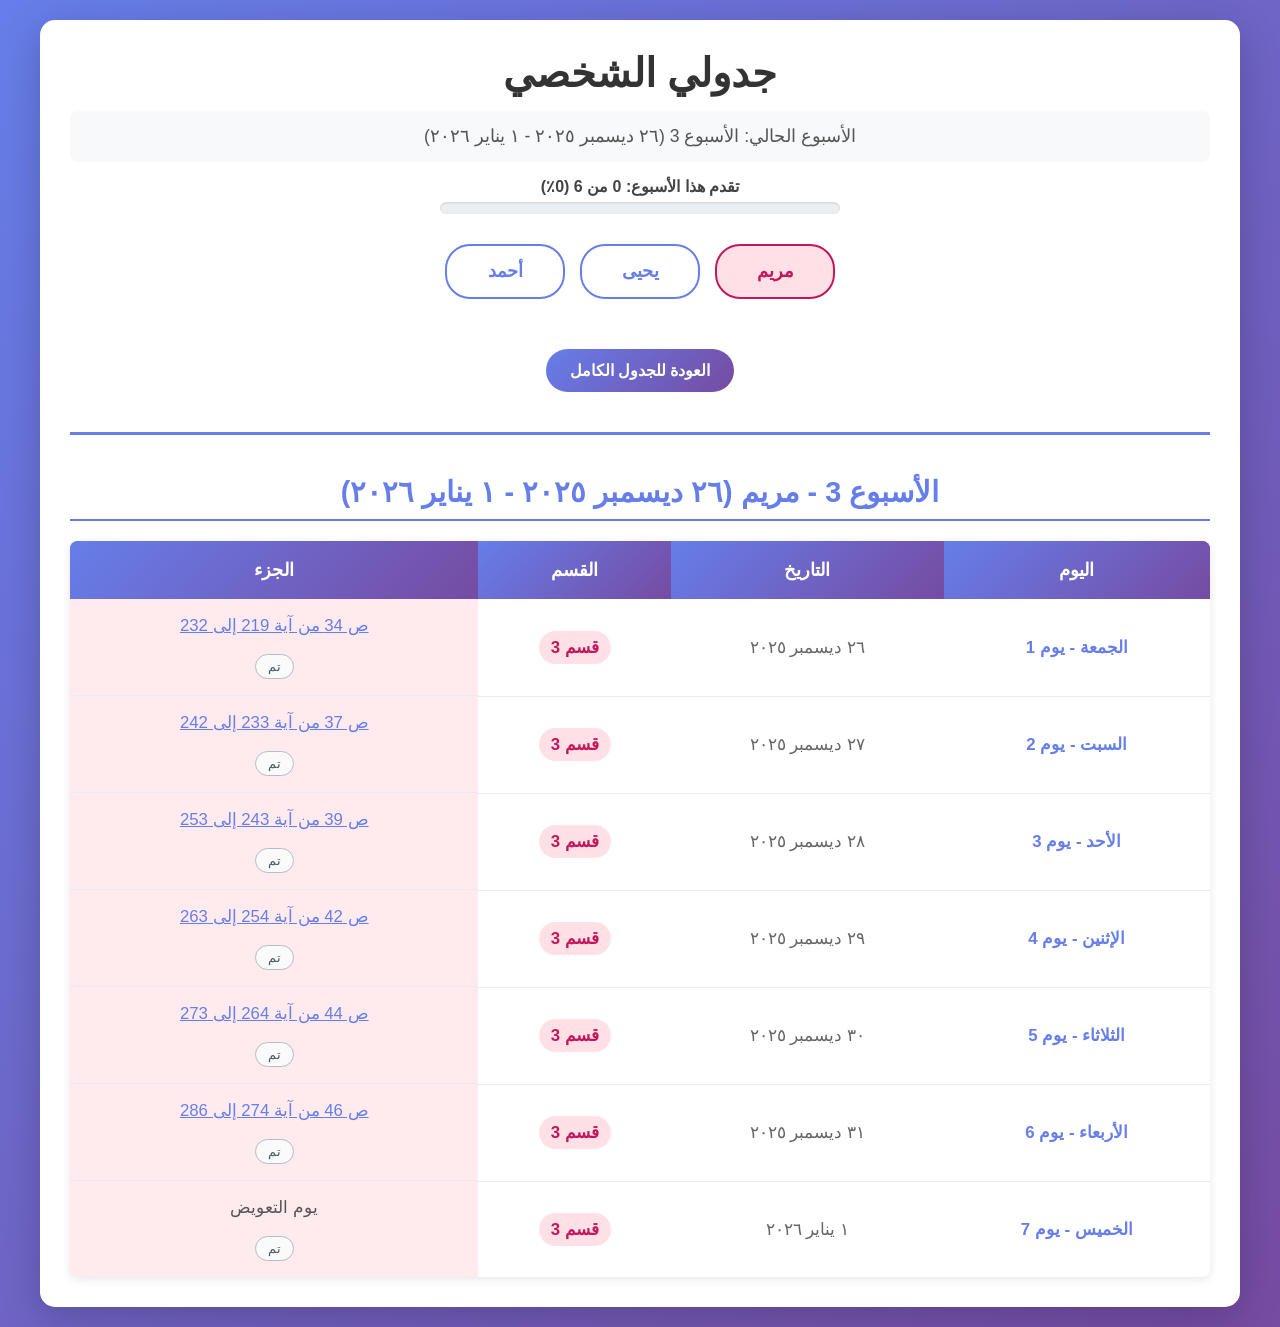
==== person.html @ 1f9d04a2 "Initial commit: Bakara reading schedule project" ====
<!DOCTYPE html>
<html lang="ar" dir="rtl">
<head>
    <meta charset="UTF-8">
    <meta name="viewport" content="width=device-width, initial-scale=1.0">
    <title>جدولي الشخصي - سورة البقرة</title>
    <link rel="stylesheet" href="styles.css">
</head>
<body>
    <div class="container">
        <header>
            <h1>جدولي الشخصي</h1>
            <div id="current-week-info" class="week-info"></div>
            <div id="person-progress" class="person-progress"></div>
            
            <div class="person-buttons">
                <button class="person-btn person-maryam-btn" data-person="مريم">مريم</button>
                <button class="person-btn person-yahya-btn" data-person="يحيى">يحيى</button>
                <button class="person-btn person-ahmed-btn" data-person="أحمد">أحمد</button>
            </div>
            
            <a href="index.html" class="nav-link">العودة للجدول الكامل</a>
        </header>

        <main>
            <div id="person-schedule-container" class="single-person-schedule"></div>
        </main>
    </div>

    <!-- Modal for part details -->
    <div id="part-modal" class="modal">
        <div class="modal-content">
            <span class="modal-close">&times;</span>
            <h2 id="modal-title"></h2>
            <div id="modal-body"></div>
        </div>
    </div>

    <script src="script.js"></script>
    <script src="person.js"></script>
</body>
</html>
---- styles.css ----
* {
    margin: 0;
    padding: 0;
    box-sizing: border-box;
}

body {
    font-family: 'Segoe UI', Tahoma, Geneva, Verdana, sans-serif;
    background: linear-gradient(135deg, #667eea 0%, #764ba2 100%);
    min-height: 100vh;
    padding: 20px;
    direction: rtl;
}

.container {
    max-width: 1200px;
    margin: 0 auto;
    background: white;
    border-radius: 15px;
    box-shadow: 0 10px 40px rgba(0, 0, 0, 0.2);
    padding: 30px;
}

header {
    text-align: center;
    margin-bottom: 40px;
    padding-bottom: 20px;
    border-bottom: 3px solid #667eea;
}

h1 {
    color: #333;
    font-size: 2.5em;
    margin-bottom: 15px;
}

.week-info {
    background: #f8f9fa;
    padding: 15px;
    border-radius: 8px;
    color: #555;
    font-size: 1.1em;
    margin-top: 15px;
}

#schedule-container {
    display: flex;
    flex-direction: column;
    gap: 30px;
}

.week-section {
    background: #f8f9fa;
    border-radius: 10px;
    padding: 25px;
    border: 2px solid #e9ecef;
}

.week-title {
    font-size: 1.8em;
    color: #667eea;
    margin-bottom: 20px;
    text-align: center;
    padding-bottom: 10px;
    border-bottom: 2px solid #667eea;
}

.schedule-table {
    width: 100%;
    border-collapse: collapse;
    background: white;
    border-radius: 8px;
    overflow: hidden;
    box-shadow: 0 2px 10px rgba(0, 0, 0, 0.1);
}

.schedule-table thead {
    background: linear-gradient(135deg, #667eea 0%, #764ba2 100%);
    color: white;
}

.schedule-table th {
    padding: 15px;
    text-align: center;
    font-weight: 600;
    font-size: 1.1em;
}

.schedule-table td {
    padding: 12px;
    text-align: center;
    border-bottom: 1px solid #e9ecef;
}

/* Day status colors (very soft backgrounds) */
td.day-past-incomplete {
    background-color: #FFEBEE; /* very light red */
}

td.day-today {
    background-color: #FFF9C4; /* very light yellow for today not completed */
}

td.day-future {
    background-color: #E3F2FD; /* very light blue */
}

td.day-complete {
    background-color: #E8F5E9; /* very light green for any completed day */
    border: 1px solid #C5E1A5;
}

.schedule-table tbody tr:hover {
    background: #f8f9fa;
}

.schedule-table tbody tr:last-child td {
    border-bottom: none;
}

.person-name {
    font-weight: 600;
    padding: 6px 12px;
    border-radius: 20px;
    display: inline-block;
}

.person-maryam {
    background: #ffe0e6;
    color: #c2185b;
}

.person-yahya {
    background: #e3f2fd;
    color: #1976d2;
}

.person-ahmed {
    background: #e8f5e9;
    color: #388e3c;
}

.day-number {
    font-weight: 700;
    color: #667eea;
    font-size: 1.1em;
}

.date-cell {
    color: #666;
    font-size: 0.95em;
}

.section-cell {
    font-weight: 600;
    color: #764ba2;
}

.part-cell {
    color: #555;
    font-size: 0.9em;
    display: flex;
    flex-direction: column;
    align-items: center;
    gap: 6px;
}

/* Row that holds badge + button on the same line */
.part-status-row {
    display: inline-flex;
    align-items: center;
    justify-content: center;
    gap: 8px;
    margin-top: 4px;
}

/* Completion button inside day cell */
.complete-btn {
    margin-top: 8px;
    padding: 4px 12px;
    font-size: 0.8em;
    border-radius: 999px;
    border: 1px solid #b0bec5;
    background-color: #fafafa;
    color: #455a64;
    display: inline-flex;
    align-items: center;
    gap: 6px;
    cursor: pointer;
    transition: background-color 0.2s, transform 0.1s, box-shadow 0.1s;
}

.complete-btn:hover {
    background-color: #eceff1;
    box-shadow: 0 1px 3px rgba(0, 0, 0, 0.12);
    transform: translateY(-1px);
}

.complete-btn:active {
    transform: translateY(0);
    box-shadow: none;
}

/* Completed state styling for button */
.complete-btn.complete-btn-done {
    background-color: #ffebee; /* light red to indicate cancel */
    border-color: #e57373;
    color: #b71c1c;
}

/* Clear success badge for completed days */
.day-complete-badge {
    font-size: 0.85em;
    color: #2e7d32;
    background-color: #e8f5e9;
    border-radius: 999px;
    padding: 2px 10px;
    font-weight: 600;
    display: inline-flex;
    align-items: center;
    gap: 4px;
}

.day-complete-badge::before {
    content: '✓';
    font-weight: 700;
}

.part-link {
    cursor: pointer;
    color: #667eea;
    text-decoration: underline;
    transition: color 0.3s;
}

.part-link:hover {
    color: #764ba2;
}

/* Modal styles */
.modal {
    display: none;
    position: fixed;
    z-index: 1000;
    left: 0;
    top: 0;
    width: 100%;
    height: 100%;
    background-color: rgba(0, 0, 0, 0.5);
    direction: rtl;
}

.modal-content {
    background-color: white;
    margin: 5% auto;
    padding: 30px;
    border-radius: 15px;
    width: 90%;
    max-width: 600px;
    box-shadow: 0 10px 40px rgba(0, 0, 0, 0.3);
    position: relative;
}

.modal-close {
    color: #aaa;
    float: left;
    font-size: 28px;
    font-weight: bold;
    cursor: pointer;
    position: absolute;
    left: 20px;
    top: 15px;
}

.modal-close:hover,
.modal-close:focus {
    color: #000;
}

#modal-title {
    color: #667eea;
    margin-bottom: 20px;
    text-align: center;
}

#modal-body {
    line-height: 1.8;
    color: #333;
}

.modal-detail-item {
    margin: 15px 0;
    padding: 10px;
    background: #f8f9fa;
    border-radius: 8px;
    border-right: 4px solid #667eea;
}

.modal-detail-label {
    font-weight: 600;
    color: #764ba2;
    margin-left: 10px;
}

.modal-detail-value {
    color: #555;
}

/* Navigation link */
.nav-link {
    display: inline-block;
    margin: 20px 0;
    padding: 12px 24px;
    background: linear-gradient(135deg, #667eea 0%, #764ba2 100%);
    color: white;
    text-decoration: none;
    border-radius: 25px;
    font-weight: 600;
    transition: transform 0.2s, box-shadow 0.2s;
    text-align: center;
}

.nav-link:hover {
    transform: translateY(-2px);
    box-shadow: 0 5px 15px rgba(102, 126, 234, 0.4);
}

/* Person selection buttons */
.person-buttons {
    display: flex;
    gap: 15px;
    justify-content: center;
    flex-wrap: wrap;
    margin: 30px 0;
}

.person-btn {
    padding: 15px 30px;
    border: 2px solid #667eea;
    background: white;
    color: #667eea;
    border-radius: 25px;
    font-size: 1.1em;
    font-weight: 600;
    cursor: pointer;
    transition: all 0.3s;
    min-width: 120px;
}

.person-btn:hover {
    background: #f8f9fa;
    transform: translateY(-2px);
    box-shadow: 0 4px 12px rgba(102, 126, 234, 0.2);
}

.person-btn.active {
    background: linear-gradient(135deg, #667eea 0%, #764ba2 100%);
    color: white;
    border-color: #764ba2;
}

.person-btn.person-maryam-btn.active {
    background: #ffe0e6;
    color: #c2185b;
    border-color: #c2185b;
}

.person-btn.person-yahya-btn.active {
    background: #e3f2fd;
    color: #1976d2;
    border-color: #1976d2;
}

.person-btn.person-ahmed-btn.active {
    background: #e8f5e9;
    color: #388e3c;
    border-color: #388e3c;
}

/* Single person schedule */
.single-person-schedule {
    margin-top: 20px;
}

.single-person-schedule .schedule-table {
    font-size: 1em;
}

.single-person-schedule .schedule-table th {
    background: linear-gradient(135deg, #667eea 0%, #764ba2 100%);
    padding: 18px;
    font-size: 1.15em;
}

.single-person-schedule .schedule-table td {
    padding: 16px;
    font-size: 1.05em;
}

/* Person week progress bar */
.person-progress {
    margin-top: 15px;
    text-align: center;
}

.person-progress-text {
    font-weight: 600;
    color: #444;
    margin-bottom: 6px;
}

.progress-bar {
    width: 100%;
    max-width: 400px;
    height: 12px;
    border-radius: 999px;
    background: #eceff1;
    margin: 0 auto;
    overflow: hidden;
    box-shadow: inset 0 1px 3px rgba(0,0,0,0.12);
}

.progress-bar-fill {
    height: 100%;
    width: 0;
    background: linear-gradient(90deg, #81c784, #4caf50);
    transition: width 0.3s ease;
}

@media (max-width: 768px) {
    body {
        padding: 10px;
    }

    .container {
        padding: 15px;
        border-radius: 10px;
    }

    h1 {
        font-size: 1.5em;
        margin-bottom: 10px;
    }

    .week-info {
        font-size: 0.95em;
        padding: 12px;
        margin-bottom: 15px;
    }

    .week-section {
        padding: 15px;
        margin-bottom: 20px;
    }

    .week-title {
        font-size: 1.3em;
        margin-bottom: 15px;
    }

    .schedule-table {
        font-size: 0.85em;
        display: block;
        width: 100%;
    }

    .schedule-table thead {
        display: none;
    }

    .schedule-table tbody {
        display: block;
        width: 100%;
    }

    .schedule-table tr {
        display: block;
        margin-bottom: 15px;
        border: 2px solid #e9ecef;
        border-radius: 12px;
        overflow: hidden;
        background: white;
        box-shadow: 0 2px 8px rgba(0, 0, 0, 0.1);
    }

    .schedule-table tr:nth-child(odd) {
        background: #f8f9fa;
    }

    .schedule-table tr:nth-child(even) {
        background: white;
    }

    .schedule-table td {
        display: block;
        width: 100%;
        padding: 12px 15px;
        text-align: right;
        border-bottom: 1px solid #e9ecef;
        position: relative;
        padding-right: 40%;
    }

    .schedule-table td:last-child {
        border-bottom: none;
    }

    .schedule-table td:before {
        content: attr(data-label);
        position: absolute;
        right: 15px;
        top: 50%;
        transform: translateY(-50%);
        font-weight: 700;
        color: #667eea;
        font-size: 0.9em;
        width: 35%;
        text-align: right;
    }

    .schedule-table td .person-name,
    .schedule-table td .section-cell,
    .schedule-table td .part-cell {
        text-align: right;
        margin-right: 0;
    }

    .person-buttons {
        flex-direction: column;
        gap: 10px;
        margin: 20px 0;
    }

    .person-btn {
        width: 100%;
        padding: 12px 20px;
        font-size: 1em;
    }

    .nav-link {
        width: 100%;
        text-align: center;
        padding: 10px 20px;
        font-size: 0.95em;
        margin: 15px 0;
    }

    .modal-content {
        width: 95%;
        margin: 5% auto;
        padding: 20px;
        max-height: 90vh;
        overflow-y: auto;
    }

    .single-person-schedule .schedule-table {
        font-size: 0.9em;
    }

    .single-person-schedule .schedule-table tr {
        background: #f8f9fa;
    }

    .single-person-schedule .schedule-table tr:nth-child(odd) {
        background: #f0f4ff;
    }

    .single-person-schedule .schedule-table tr:nth-child(even) {
        background: #f8f9fa;
    }

    .single-person-schedule .schedule-table td {
        padding: 14px 15px;
        padding-right: 40%;
    }
}

@media (max-width: 480px) {
    h1 {
        font-size: 1.3em;
    }

    .week-title {
        font-size: 1.1em;
    }

    .schedule-table {
        font-size: 0.7em;
    }

    .person-name {
        font-size: 0.9em;
        padding: 4px 8px;
    }
}
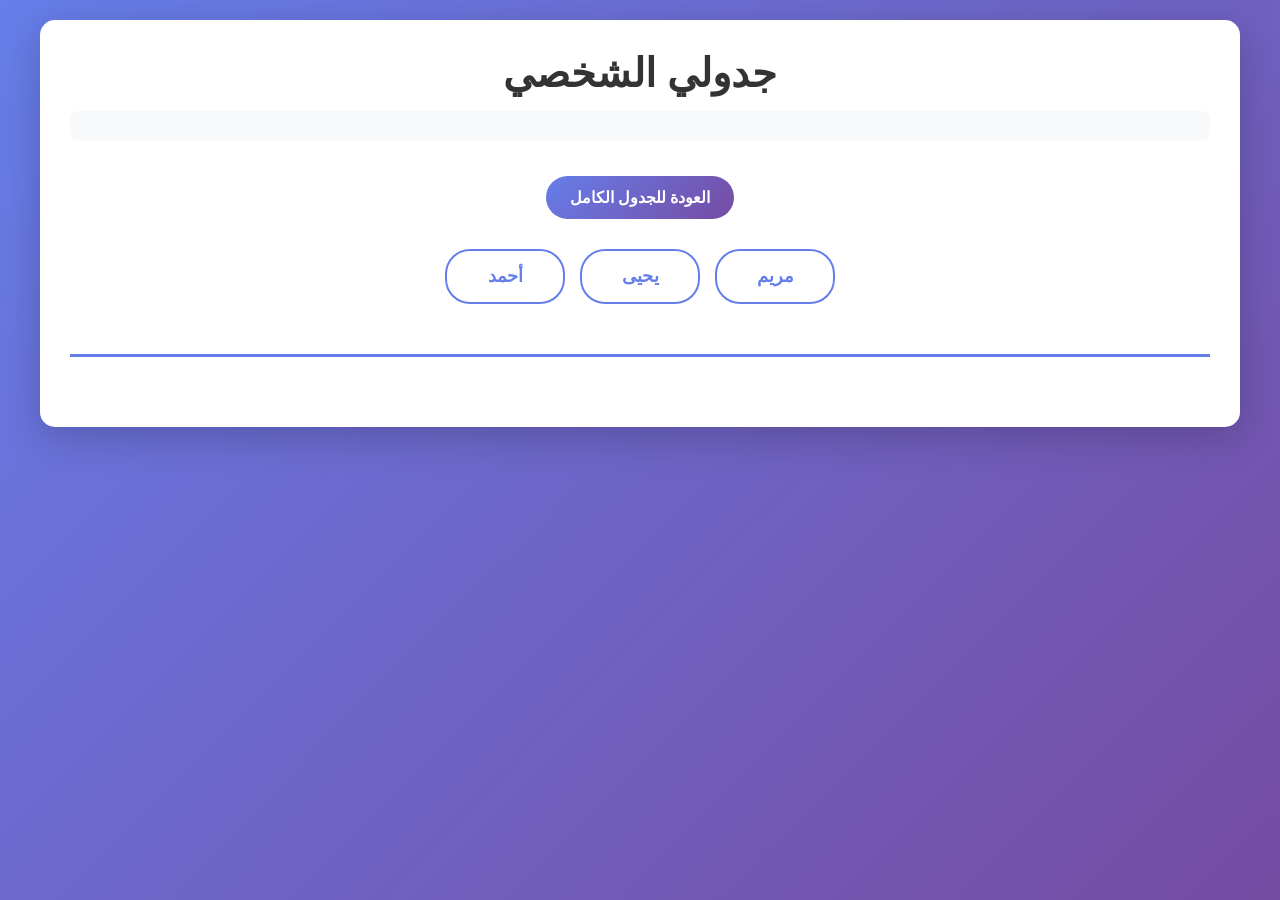
==== commit 3d35ee2a: "إضافة فيتشر التنقل بين الأسابيع: أزرار السابق/اللاحق في سطر منفصل + إخفاء الأزرار بدل حذفها" ====
--- a/person.html
+++ b/person.html
@@ -4,7 +4,7 @@
     <meta charset="UTF-8">
     <meta name="viewport" content="width=device-width, initial-scale=1.0">
     <title>جدولي الشخصي - سورة البقرة</title>
-    <link rel="stylesheet" href="styles.css">
+    <link rel="stylesheet" href="assets/css/styles.css">
 </head>
 <body>
     <div class="container">
@@ -12,14 +12,16 @@
             <h1>جدولي الشخصي</h1>
             <div id="current-week-info" class="week-info"></div>
             <div id="person-progress" class="person-progress"></div>
+            <div id="week-navigation-container-person" class="week-navigation"></div>
+            <div class="header-actions-row">
+                <a href="index.html" class="nav-link">العودة للجدول الكامل</a>
+            </div>
             
             <div class="person-buttons">
                 <button class="person-btn person-maryam-btn" data-person="مريم">مريم</button>
                 <button class="person-btn person-yahya-btn" data-person="يحيى">يحيى</button>
                 <button class="person-btn person-ahmed-btn" data-person="أحمد">أحمد</button>
             </div>
-            
-            <a href="index.html" class="nav-link">العودة للجدول الكامل</a>
         </header>
 
         <main>
@@ -36,8 +38,8 @@
         </div>
     </div>
 
-    <script src="script.js"></script>
-    <script src="person.js"></script>
+    <script src="assets/js/script.js"></script>
+    <script src="assets/js/person.js"></script>
 </body>
 </html>
 
--- a/assets/css/styles.css
+++ b/assets/css/styles.css
@@ -0,0 +1,720 @@
+* {
+    margin: 0;
+    padding: 0;
+    box-sizing: border-box;
+}
+
+body {
+    font-family: 'Segoe UI', Tahoma, Geneva, Verdana, sans-serif;
+    background: linear-gradient(135deg, #667eea 0%, #764ba2 100%);
+    min-height: 100vh;
+    padding: 20px;
+    direction: rtl;
+}
+
+.container {
+    max-width: 1200px;
+    margin: 0 auto;
+    background: white;
+    border-radius: 15px;
+    box-shadow: 0 10px 40px rgba(0, 0, 0, 0.2);
+    padding: 30px;
+}
+
+header {
+    text-align: center;
+    margin-bottom: 40px;
+    padding-bottom: 20px;
+    border-bottom: 3px solid #667eea;
+}
+
+h1 {
+    color: #333;
+    font-size: 2.5em;
+    margin-bottom: 15px;
+}
+
+.week-info {
+    background: #f8f9fa;
+    padding: 15px;
+    border-radius: 8px;
+    color: #555;
+    font-size: 1.1em;
+    margin-top: 15px;
+}
+
+#schedule-container {
+    display: flex;
+    flex-direction: column;
+    gap: 30px;
+}
+
+.week-section {
+    background: #f8f9fa;
+    border-radius: 10px;
+    padding: 25px;
+    border: 2px solid #e9ecef;
+}
+
+.week-title {
+    font-size: 1.8em;
+    color: #667eea;
+    margin-bottom: 20px;
+    text-align: center;
+    padding-bottom: 10px;
+    border-bottom: 2px solid #667eea;
+}
+
+.schedule-table {
+    width: 100%;
+    border-collapse: collapse;
+    background: white;
+    border-radius: 8px;
+    overflow: hidden;
+    box-shadow: 0 2px 10px rgba(0, 0, 0, 0.1);
+}
+
+.schedule-table thead {
+    background: linear-gradient(135deg, #667eea 0%, #764ba2 100%);
+    color: white;
+}
+
+.schedule-table th {
+    padding: 15px;
+    text-align: center;
+    font-weight: 600;
+    font-size: 1.1em;
+}
+
+.schedule-table td {
+    padding: 12px;
+    text-align: center;
+    border-bottom: 1px solid #e9ecef;
+}
+
+/* Day status colors (very soft backgrounds) */
+td.day-past-incomplete {
+    background-color: #FFEBEE; /* very light red */
+}
+
+td.day-today {
+    background-color: #FFF9C4; /* very light yellow for today not completed */
+}
+
+td.day-future {
+    background-color: #E3F2FD; /* very light blue */
+}
+
+td.day-complete {
+    background-color: #E8F5E9; /* very light green for any completed day */
+    border: 1px solid #C5E1A5;
+}
+
+td.day-compensation-warning {
+    background-color: #FFF9C4; /* very light yellow for compensation day when some days are incomplete */
+    border: 1px solid #FDD835;
+}
+
+.schedule-table tbody tr:hover {
+    background: #f8f9fa;
+}
+
+.schedule-table tbody tr:last-child td {
+    border-bottom: none;
+}
+
+.person-name {
+    font-weight: 600;
+    padding: 6px 12px;
+    border-radius: 20px;
+    display: inline-block;
+}
+
+.person-maryam {
+    background: #ffe0e6;
+    color: #c2185b;
+}
+
+.person-yahya {
+    background: #e3f2fd;
+    color: #1976d2;
+}
+
+.person-ahmed {
+    background: #e8f5e9;
+    color: #388e3c;
+}
+
+.day-number {
+    font-weight: 700;
+    color: #667eea;
+    font-size: 1.1em;
+}
+
+.date-cell {
+    color: #666;
+    font-size: 0.95em;
+}
+
+.section-cell {
+    font-weight: 600;
+    color: #764ba2;
+}
+
+.part-cell {
+    color: #555;
+    font-size: 0.9em;
+    display: flex;
+    flex-direction: column;
+    align-items: center;
+    gap: 6px;
+}
+
+/* Row that holds badge + button on the same line */
+.part-status-row {
+    display: inline-flex;
+    align-items: center;
+    justify-content: center;
+    gap: 8px;
+    margin-top: 4px;
+}
+
+/* Completion button inside day cell */
+.complete-btn {
+    margin-top: 8px;
+    padding: 4px 12px;
+    font-size: 0.8em;
+    border-radius: 999px;
+    border: 1px solid #b0bec5;
+    background-color: #fafafa;
+    color: #455a64;
+    display: inline-flex;
+    align-items: center;
+    gap: 6px;
+    cursor: pointer;
+    transition: background-color 0.2s, transform 0.1s, box-shadow 0.1s;
+}
+
+.complete-btn:hover {
+    background-color: #eceff1;
+    box-shadow: 0 1px 3px rgba(0, 0, 0, 0.12);
+    transform: translateY(-1px);
+}
+
+.complete-btn:active {
+    transform: translateY(0);
+    box-shadow: none;
+}
+
+/* Completed state styling for button */
+.complete-btn.complete-btn-done {
+    background-color: #ffebee; /* light red to indicate cancel */
+    border-color: #e57373;
+    color: #b71c1c;
+}
+
+/* Clear success badge for completed days */
+.day-complete-badge {
+    font-size: 0.85em;
+    color: #2e7d32;
+    background-color: #e8f5e9;
+    border-radius: 999px;
+    padding: 2px 10px;
+    font-weight: 600;
+    display: inline-flex;
+    align-items: center;
+    gap: 4px;
+}
+
+.day-complete-badge::before {
+    content: '✓';
+    font-weight: 700;
+}
+
+.part-link {
+    cursor: pointer;
+    color: #667eea;
+    text-decoration: underline;
+    transition: color 0.3s;
+}
+
+.part-link:hover {
+    color: #764ba2;
+}
+
+/* Modal styles */
+.modal {
+    display: none;
+    position: fixed;
+    z-index: 1000;
+    left: 0;
+    top: 0;
+    width: 100%;
+    height: 100%;
+    background-color: rgba(0, 0, 0, 0.5);
+    direction: rtl;
+}
+
+.modal-content {
+    background-color: white;
+    margin: 5% auto;
+    padding: 30px;
+    border-radius: 15px;
+    width: 90%;
+    max-width: 600px;
+    box-shadow: 0 10px 40px rgba(0, 0, 0, 0.3);
+    position: relative;
+}
+
+.modal-close {
+    color: #aaa;
+    float: left;
+    font-size: 28px;
+    font-weight: bold;
+    cursor: pointer;
+    position: absolute;
+    left: 20px;
+    top: 15px;
+}
+
+.modal-close:hover,
+.modal-close:focus {
+    color: #000;
+}
+
+#modal-title {
+    color: #667eea;
+    margin-bottom: 20px;
+    text-align: center;
+}
+
+#modal-body {
+    line-height: 1.8;
+    color: #333;
+}
+
+.modal-detail-item {
+    margin: 15px 0;
+    padding: 10px;
+    background: #f8f9fa;
+    border-radius: 8px;
+    border-right: 4px solid #667eea;
+}
+
+.modal-detail-label {
+    font-weight: 600;
+    color: #764ba2;
+    margin-left: 10px;
+}
+
+.modal-detail-value {
+    color: #555;
+}
+
+/* Navigation link */
+.nav-link {
+    display: inline-block;
+    margin: 20px 0;
+    padding: 12px 24px;
+    background: linear-gradient(135deg, #667eea 0%, #764ba2 100%);
+    color: white;
+    text-decoration: none;
+    border-radius: 25px;
+    font-weight: 600;
+    transition: opacity 0.2s; /* Reduced animation */
+    text-align: center;
+}
+
+/* Week navigation buttons - separate row above nav-link */
+.week-navigation {
+    display: flex;
+    align-items: center;
+    justify-content: space-between;
+    width: 100%;
+    margin-top: 20px;
+    margin-bottom: 15px;
+    gap: 15px;
+    flex-wrap: wrap; /* Allow wrapping on small screens */
+}
+
+/* Header actions row - contains only nav-link */
+.header-actions-row {
+    display: flex;
+    justify-content: center;
+    align-items: center;
+    margin-top: 10px;
+    margin-bottom: 15px;
+    width: 100%;
+}
+
+/* Nav link - centered */
+.header-actions-row .nav-link {
+    margin: 0;
+}
+
+/* Week navigation buttons */
+.week-nav-btn {
+    padding: 10px 20px;
+    border: 2px solid #667eea;
+    background: white;
+    color: #667eea;
+    border-radius: 20px;
+    font-size: 0.95em;
+    font-weight: 600;
+    cursor: pointer;
+    transition: all 0.3s;
+    white-space: nowrap;
+}
+
+.week-nav-btn:hover:not(:disabled) {
+    background: #667eea;
+    color: white;
+    transform: translateY(-2px);
+    box-shadow: 0 4px 12px rgba(102, 126, 234, 0.3);
+}
+
+.week-nav-btn:disabled {
+    opacity: 0.4;
+    cursor: not-allowed;
+}
+
+.week-nav-prev {
+    /* Previous button - on left in RTL */
+    order: 2; /* In RTL, higher order = left side */
+}
+
+.week-nav-next {
+    /* Next button - on right in RTL */
+    order: 1; /* In RTL, lower order = right side */
+}
+
+/* Hidden button - invisible but takes space for space-between */
+.week-nav-btn.hidden {
+    visibility: hidden;
+    pointer-events: none;
+}
+
+.nav-link:hover {
+    /* Reduced animation - just slight color change */
+    opacity: 0.9;
+}
+
+/* Person selection buttons */
+.person-buttons {
+    display: flex;
+    gap: 15px;
+    justify-content: center;
+    flex-wrap: wrap;
+    margin: 30px 0;
+}
+
+.person-btn {
+    padding: 15px 30px;
+    border: 2px solid #667eea;
+    background: white;
+    color: #667eea;
+    border-radius: 25px;
+    font-size: 1.1em;
+    font-weight: 600;
+    cursor: pointer;
+    transition: all 0.3s;
+    min-width: 120px;
+}
+
+.person-btn:hover {
+    background: #f8f9fa;
+    transform: translateY(-2px);
+    box-shadow: 0 4px 12px rgba(102, 126, 234, 0.2);
+}
+
+.person-btn.active {
+    background: linear-gradient(135deg, #667eea 0%, #764ba2 100%);
+    color: white;
+    border-color: #764ba2;
+}
+
+.person-btn.person-maryam-btn.active {
+    background: #ffe0e6;
+    color: #c2185b;
+    border-color: #c2185b;
+}
+
+.person-btn.person-yahya-btn.active {
+    background: #e3f2fd;
+    color: #1976d2;
+    border-color: #1976d2;
+}
+
+.person-btn.person-ahmed-btn.active {
+    background: #e8f5e9;
+    color: #388e3c;
+    border-color: #388e3c;
+}
+
+/* Single person schedule */
+.single-person-schedule {
+    margin-top: 20px;
+}
+
+.single-person-schedule .schedule-table {
+    font-size: 1em;
+}
+
+.single-person-schedule .schedule-table th {
+    background: linear-gradient(135deg, #667eea 0%, #764ba2 100%);
+    padding: 18px;
+    font-size: 1.15em;
+}
+
+.single-person-schedule .schedule-table td {
+    padding: 16px;
+    font-size: 1.05em;
+}
+
+/* Person week progress bar */
+.person-progress,
+.week-progress {
+    margin-top: 15px;
+    text-align: center;
+}
+
+.person-progress-text,
+.week-progress-text {
+    font-weight: 600;
+    color: #444;
+    margin-bottom: 6px;
+}
+
+.progress-bar {
+    width: 100%;
+    max-width: 400px;
+    height: 12px;
+    border-radius: 999px;
+    background: #eceff1;
+    margin: 0 auto;
+    overflow: hidden;
+    box-shadow: inset 0 1px 3px rgba(0,0,0,0.12);
+}
+
+.progress-bar-fill {
+    height: 100%;
+    width: 0;
+    background: linear-gradient(90deg, #81c784, #4caf50);
+    transition: width 0.3s ease;
+}
+
+/* Week progress segmented bar for 3 people */
+.week-progress-bar {
+    width: 100%;
+    max-width: 420px;
+    height: 12px;
+    margin: 0 auto;
+    display: flex;
+    gap: 1px; /* very small gap so it looks like one bar */
+}
+
+.week-progress-segment {
+    flex: 1;
+    background: #eceff1;
+    border-radius: 0;
+    overflow: hidden;
+    box-shadow: inset 0 1px 3px rgba(0,0,0,0.12);
+    position: relative;
+}
+
+.week-progress-segment-fill {
+    height: 100%;
+    width: 0;
+    transition: width 0.3s ease;
+}
+
+.week-progress-segment-fill.maryam {
+    background: linear-gradient(90deg, #ffb3c6, #ff80ab);
+}
+
+.week-progress-segment-fill.yahya {
+    background: linear-gradient(90deg, #90caf9, #42a5f5);
+}
+
+.week-progress-segment-fill.ahmed {
+    background: linear-gradient(90deg, #a5d6a7, #66bb6a);
+}
+
+/* Rounded ends only for the outer segments */
+.week-progress-segment:first-child {
+    border-top-right-radius: 999px;
+    border-bottom-right-radius: 999px;
+}
+
+.week-progress-segment:last-child {
+    border-top-left-radius: 999px;
+    border-bottom-left-radius: 999px;
+}
+
+@media (max-width: 768px) {
+    body {
+        padding: 10px;
+    }
+
+    .container {
+        padding: 15px;
+        border-radius: 10px;
+    }
+
+    h1 {
+        font-size: 1.5em;
+        margin-bottom: 10px;
+    }
+
+    .week-info {
+        font-size: 0.95em;
+        padding: 12px;
+        margin-bottom: 15px;
+    }
+
+    .week-section {
+        padding: 15px;
+        margin-bottom: 20px;
+    }
+
+    .week-title {
+        font-size: 1.3em;
+        margin-bottom: 15px;
+    }
+
+    .schedule-table {
+        font-size: 0.85em;
+        display: block;
+        width: 100%;
+    }
+
+    .schedule-table thead {
+        display: none;
+    }
+
+    .schedule-table tbody {
+        display: block;
+        width: 100%;
+    }
+
+    .schedule-table tr {
+        display: block;
+        margin-bottom: 15px;
+        border: 2px solid #e9ecef;
+        border-radius: 12px;
+        overflow: hidden;
+        background: white;
+        box-shadow: 0 2px 8px rgba(0, 0, 0, 0.1);
+    }
+
+    .schedule-table tr:nth-child(odd) {
+        background: #f8f9fa;
+    }
+
+    .schedule-table tr:nth-child(even) {
+        background: white;
+    }
+
+    .schedule-table td {
+        display: block;
+        width: 100%;
+        padding: 12px 15px;
+        text-align: right;
+        border-bottom: 1px solid #e9ecef;
+        position: relative;
+        padding-right: 40%;
+    }
+
+    .schedule-table td:last-child {
+        border-bottom: none;
+    }
+
+    .schedule-table td:before {
+        content: attr(data-label);
+        position: absolute;
+        right: 15px;
+        top: 50%;
+        transform: translateY(-50%);
+        font-weight: 700;
+        color: #667eea;
+        font-size: 0.9em;
+        width: 35%;
+        text-align: right;
+    }
+
+    .schedule-table td .person-name,
+    .schedule-table td .section-cell,
+    .schedule-table td .part-cell {
+        text-align: right;
+        margin-right: 0;
+    }
+
+    .person-buttons {
+        flex-direction: column;
+        gap: 10px;
+        margin: 20px 0;
+    }
+
+    .person-btn {
+        width: 100%;
+        padding: 12px 20px;
+        font-size: 1em;
+    }
+
+    .nav-link {
+        width: 100%;
+        text-align: center;
+        padding: 10px 20px;
+        font-size: 0.95em;
+        margin: 15px 0;
+    }
+
+    .modal-content {
+        width: 95%;
+        margin: 5% auto;
+        padding: 20px;
+        max-height: 90vh;
+        overflow-y: auto;
+    }
+
+    .single-person-schedule .schedule-table {
+        font-size: 0.9em;
+    }
+
+    .single-person-schedule .schedule-table tr {
+        background: #f8f9fa;
+    }
+
+    .single-person-schedule .schedule-table tr:nth-child(odd) {
+        background: #f0f4ff;
+    }
+
+    .single-person-schedule .schedule-table tr:nth-child(even) {
+        background: #f8f9fa;
+    }
+
+    .single-person-schedule .schedule-table td {
+        padding: 14px 15px;
+        padding-right: 40%;
+    }
+}
+
+@media (max-width: 480px) {
+    h1 {
+        font-size: 1.3em;
+    }
+
+    .week-title {
+        font-size: 1.1em;
+    }
+
+    .schedule-table {
+        font-size: 0.7em;
+    }
+
+    .person-name {
+        font-size: 0.9em;
+        padding: 4px 8px;
+    }
+}
+
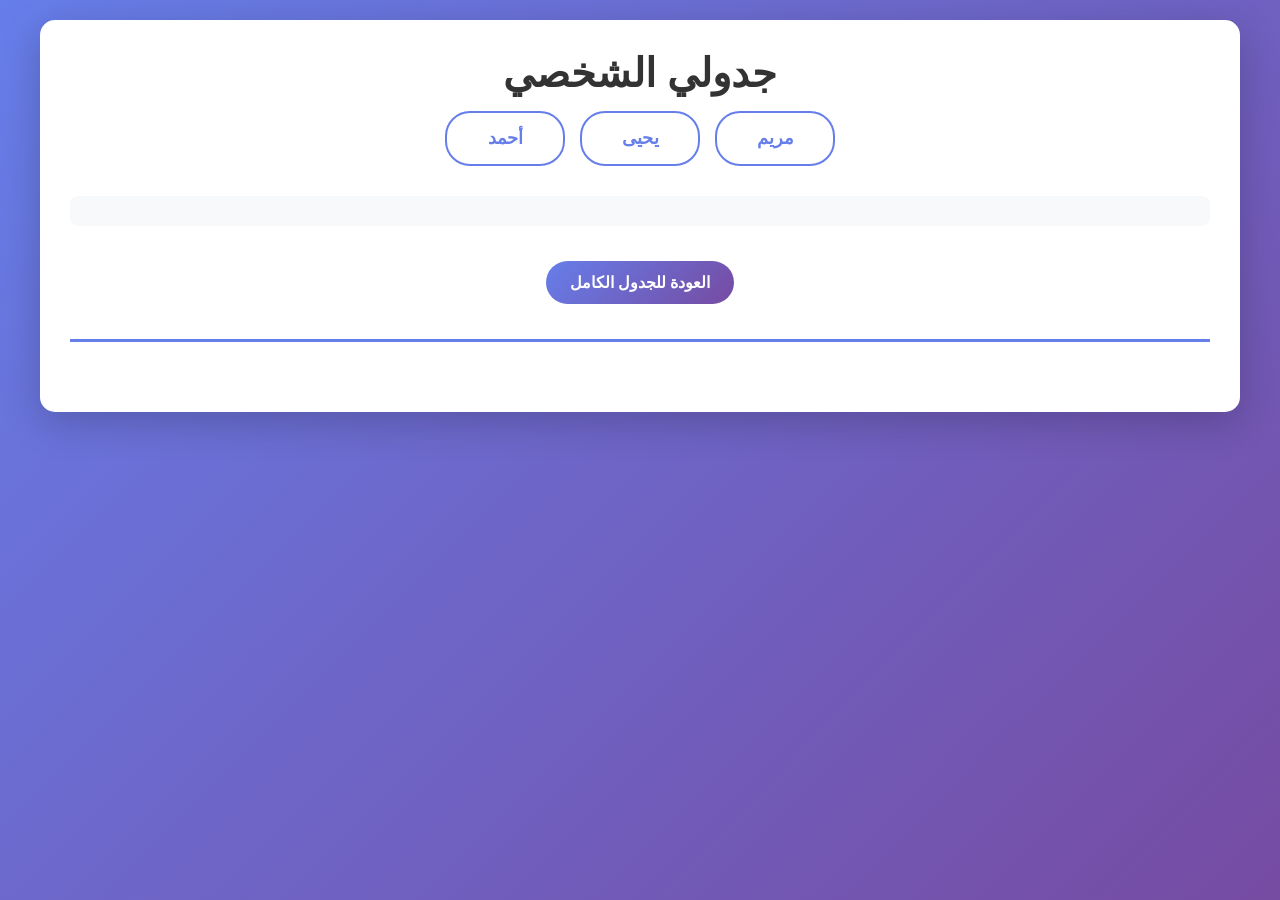
==== commit a4cd8494: "إضافة فيتشر: نقل أزرار الأشخاص بعد العنوان + تحديث العنوان ديناميكياً حسب الشخص المختار" ====
--- a/person.html
+++ b/person.html
@@ -9,18 +9,17 @@
 <body>
     <div class="container">
         <header>
-            <h1>جدولي الشخصي</h1>
+            <h1 id="person-header-title">جدولي الشخصي</h1>
+            <div class="person-buttons">
+                <button class="person-btn person-maryam-btn" data-person="مريم">مريم</button>
+                <button class="person-btn person-yahya-btn" data-person="يحيى">يحيى</button>
+                <button class="person-btn person-ahmed-btn" data-person="أحمد">أحمد</button>
+            </div>
             <div id="current-week-info" class="week-info"></div>
             <div id="person-progress" class="person-progress"></div>
             <div id="week-navigation-container-person" class="week-navigation"></div>
             <div class="header-actions-row">
                 <a href="index.html" class="nav-link">العودة للجدول الكامل</a>
-            </div>
-            
-            <div class="person-buttons">
-                <button class="person-btn person-maryam-btn" data-person="مريم">مريم</button>
-                <button class="person-btn person-yahya-btn" data-person="يحيى">يحيى</button>
-                <button class="person-btn person-ahmed-btn" data-person="أحمد">أحمد</button>
             </div>
         </header>
 
--- a/assets/css/styles.css
+++ b/assets/css/styles.css
@@ -405,7 +405,7 @@
     gap: 15px;
     justify-content: center;
     flex-wrap: wrap;
-    margin: 30px 0;
+    margin: 15px 0 30px 0;
 }
 
 .person-btn {
